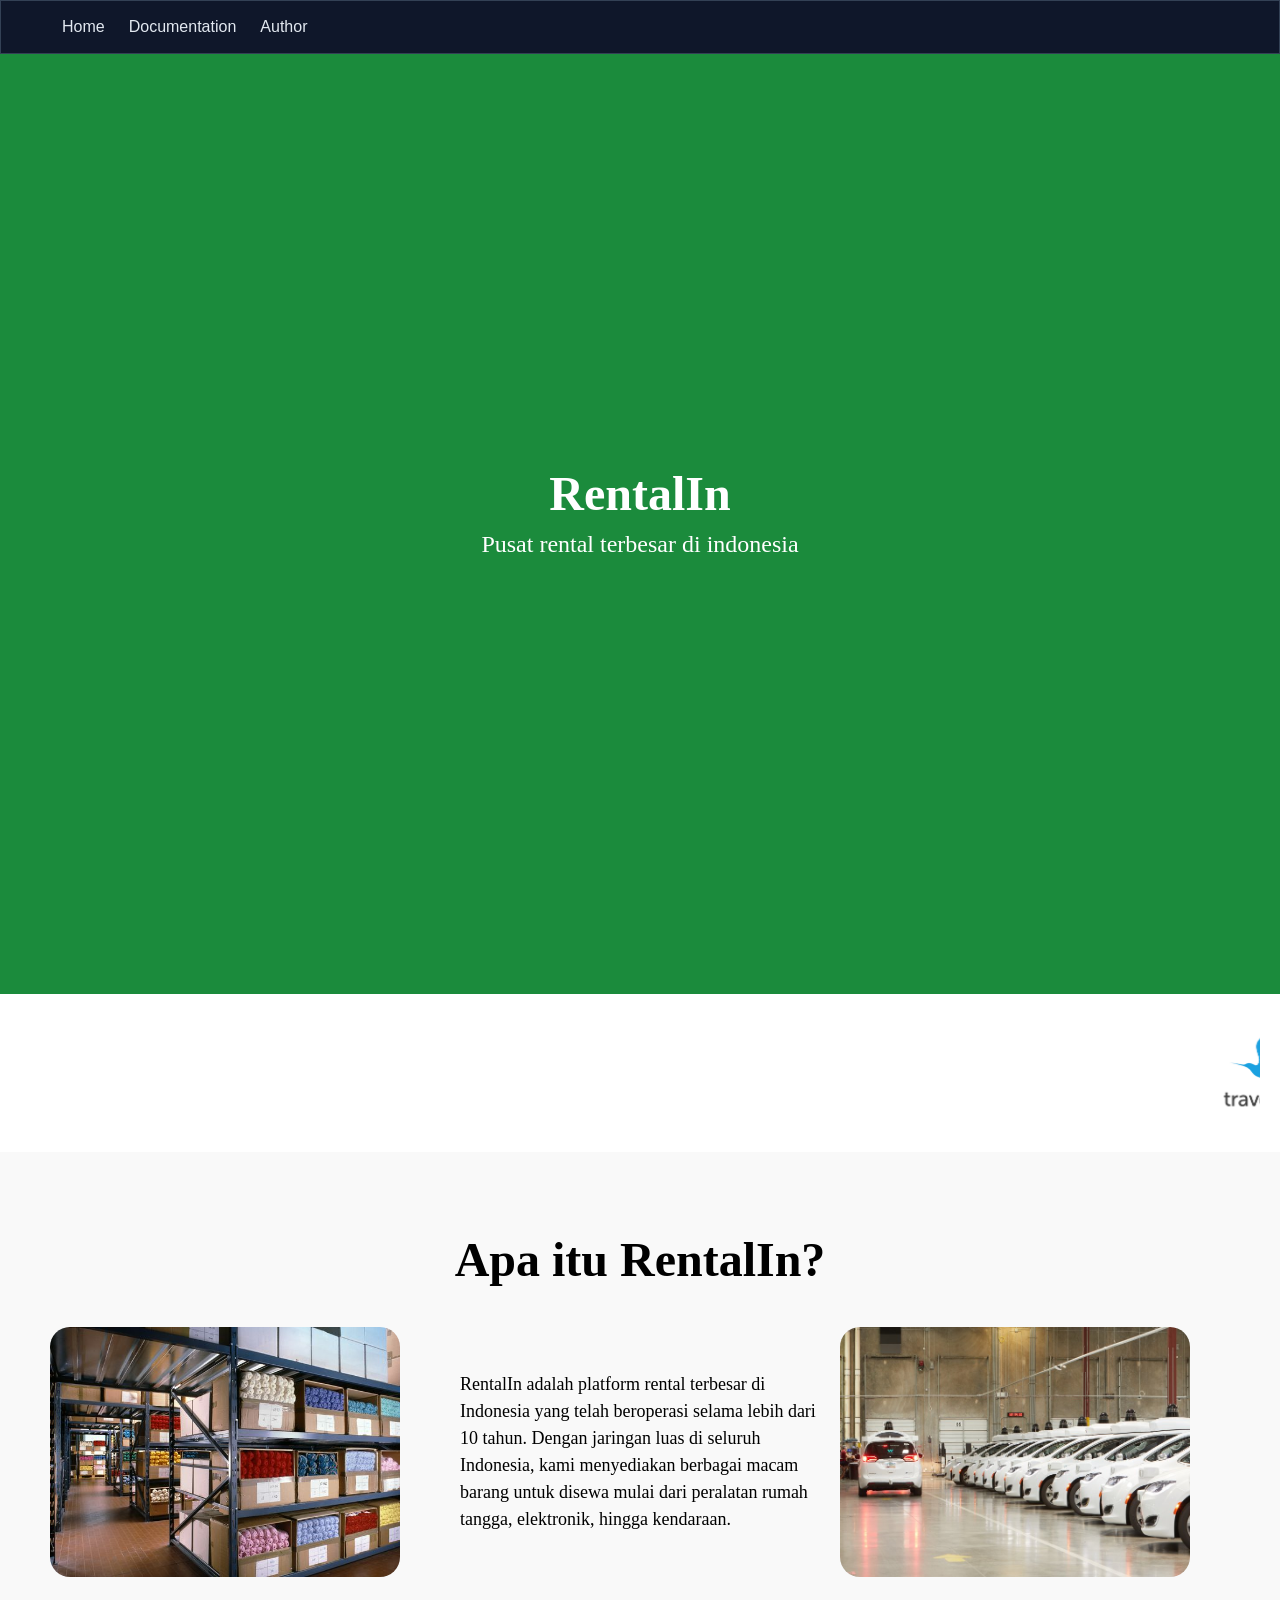
==== index.html @ 9c74ea50 "update homepage of RentalIn" ====
<!DOCTYPE html>
<html lang="en">
<head>
    <meta charset="UTF-8">
    <meta name="viewport" content="width=device-width, initial-scale=1.0">
    <title>RentalIn</title>
    <link rel="stylesheet" href="css/style.css">
</head>
<body>
    <nav>
        <ul>
            <li><a href="index.html">Home</a></li>
            <li><a href="documentation.html">Documentation</a></li>
            <li><a href="author.html">Author</a></li>
        </ul>
    </nav>
    
    <div class="title">
        <div class="title-text">
            <h1>RentalIn</h1>
            <p>
                Pusat rental terbesar di indonesia
            </p>
        </div>
    </div>
    
    <marquee behavior="scroll" direction="left" class="marqi">
        <img src="img/icon/traveloka.png" alt="Profile Picture" class="marqi-image">
        <img src="img/icon/trac.png" alt="Profile Picture" class="marqi-image">
        <img src="img/icon/pegipegi.png" alt="Profile Picture" class="marqi-image">
        <img src="img/icon/booking.png" alt="Profile Picture" class="marqi-image">
        <img src="img/icon/airbnb.png" alt="Profile Picture" class="marqi-image">
        <img src="img/icon/olx.png" alt="Profile Picture" class="marqi-image">
        <img src="img/icon/diy.png" alt="Profile Picture" class="marqi-image">
    </marquee>
    <div class="about">
        <h2>Apa itu RentalIn?</h2>
        <div class="about-content">
            <img src="img/gudang.png" alt="Profile Picture" class="about-image">
            <div class="about-text">
                <p class="description">
                    RentalIn adalah platform rental terbesar di Indonesia yang telah beroperasi selama lebih dari 10 tahun.
                    Dengan jaringan luas di seluruh Indonesia, kami menyediakan berbagai macam barang untuk disewa
                    mulai dari peralatan rumah tangga, elektronik, hingga kendaraan.
                </p>
            </div>
            <img src="img/kendaraan.png" alt="Profile Picture" class="about-image">
        </div>
    </div>
    <main>

    </main>
</body>
</html>
---- css/style.css ----
body{
    font-family: Cambria, Cochin, Georgia, Times, 'Times New Roman', serif;
    margin: 0;
    padding: 0;
}
nav a{
    color: #E2E8F0;
    text-decoration: none;
    font-family: Arial, Helvetica, sans-serif;
}

nav a:hover{
    color: #82C4FF;
    font-family: sans-serif;
}

nav li{
    list-style-type: none;
    display: inline;
    margin-left: 20px;
}
nav{
    background-color: #0F172A;
    padding: 1px;
    border: #334155 solid 1px;
}
main {
    display: flex;
    align-items: center;
    justify-content: center;
    padding: 20px;
    background-color: #114420;
}
footer {
    background-color: #2044e4;
    text-align: center;
}
.title {
    position: relative;
    background-color: #1b8b3c;
    background-size: cover;
    background-position: center;
    height: 100vh;
    padding: 20px;
    color: white;
    display: flex;
    flex-direction: column;
    justify-content: center;
    align-items: center;
}
.title-text {
    text-align: center;
    z-index: 2;
    position: relative;
}
.title h1 {
    margin: 0;
    font-size: 3em;
}
.title p {
    font-size: 1.5em;
    margin-top: 10px;
}

.card {
    background-color: #383a31;
    border-radius: 10px;
    max-width: 300px;
    overflow: hidden;
    transition: transform 0.3s ease;
    text-align: center;
}

.card:hover {
    transform: translateY(-10px);
}

.card img {
    width: 50%;
    height: auto;
    object-fit: cover;
}

.card-body {
    padding: 20px;
}

.card-body h3 {
    color: white;
    font-size: 1.5em;
    margin-bottom: 10px;
}

.card-body p {
    color: white;
    font-size: 1em;
    margin-bottom: 15px;
}
.about h2 {
   font-size: 3em; 
   margin: 30px 0 40px 0; 
}
.about-text {
    flex: 1; 
    max-width: 500px; 
}
.about {
    padding: 50px; 
    background-color: #f9f9f9; 
    text-align: center; 
}
.about-content {
    display: flex; 
    justify-content: center; 
    align-items: center; 
    max-width: 1200px; 
    margin: 0 auto; 
    text-align: left; 
}
.about-image {
    max-width: 350px; 
    width: 100%; 
    height: 250px; 
    margin-right: 40px;
    border-radius: 20px;
}
.about-image:hover {
    max-width: 350px; 
    width: 100%; 
    height: 250px; 
    margin-right: 40px;
    border-radius: 20px;
    transform: scale(1.05);
    transition-duration: 1s;
}

.description { 
    margin: 20px 20px 20px 20px; 
    font-size: 18px;
    line-height: 1.5; 
}

.marqi{
    margin: 20px;
}
.marqi-image {
    margin-left: 50px;
    width: auto;
    height: 110px;
}
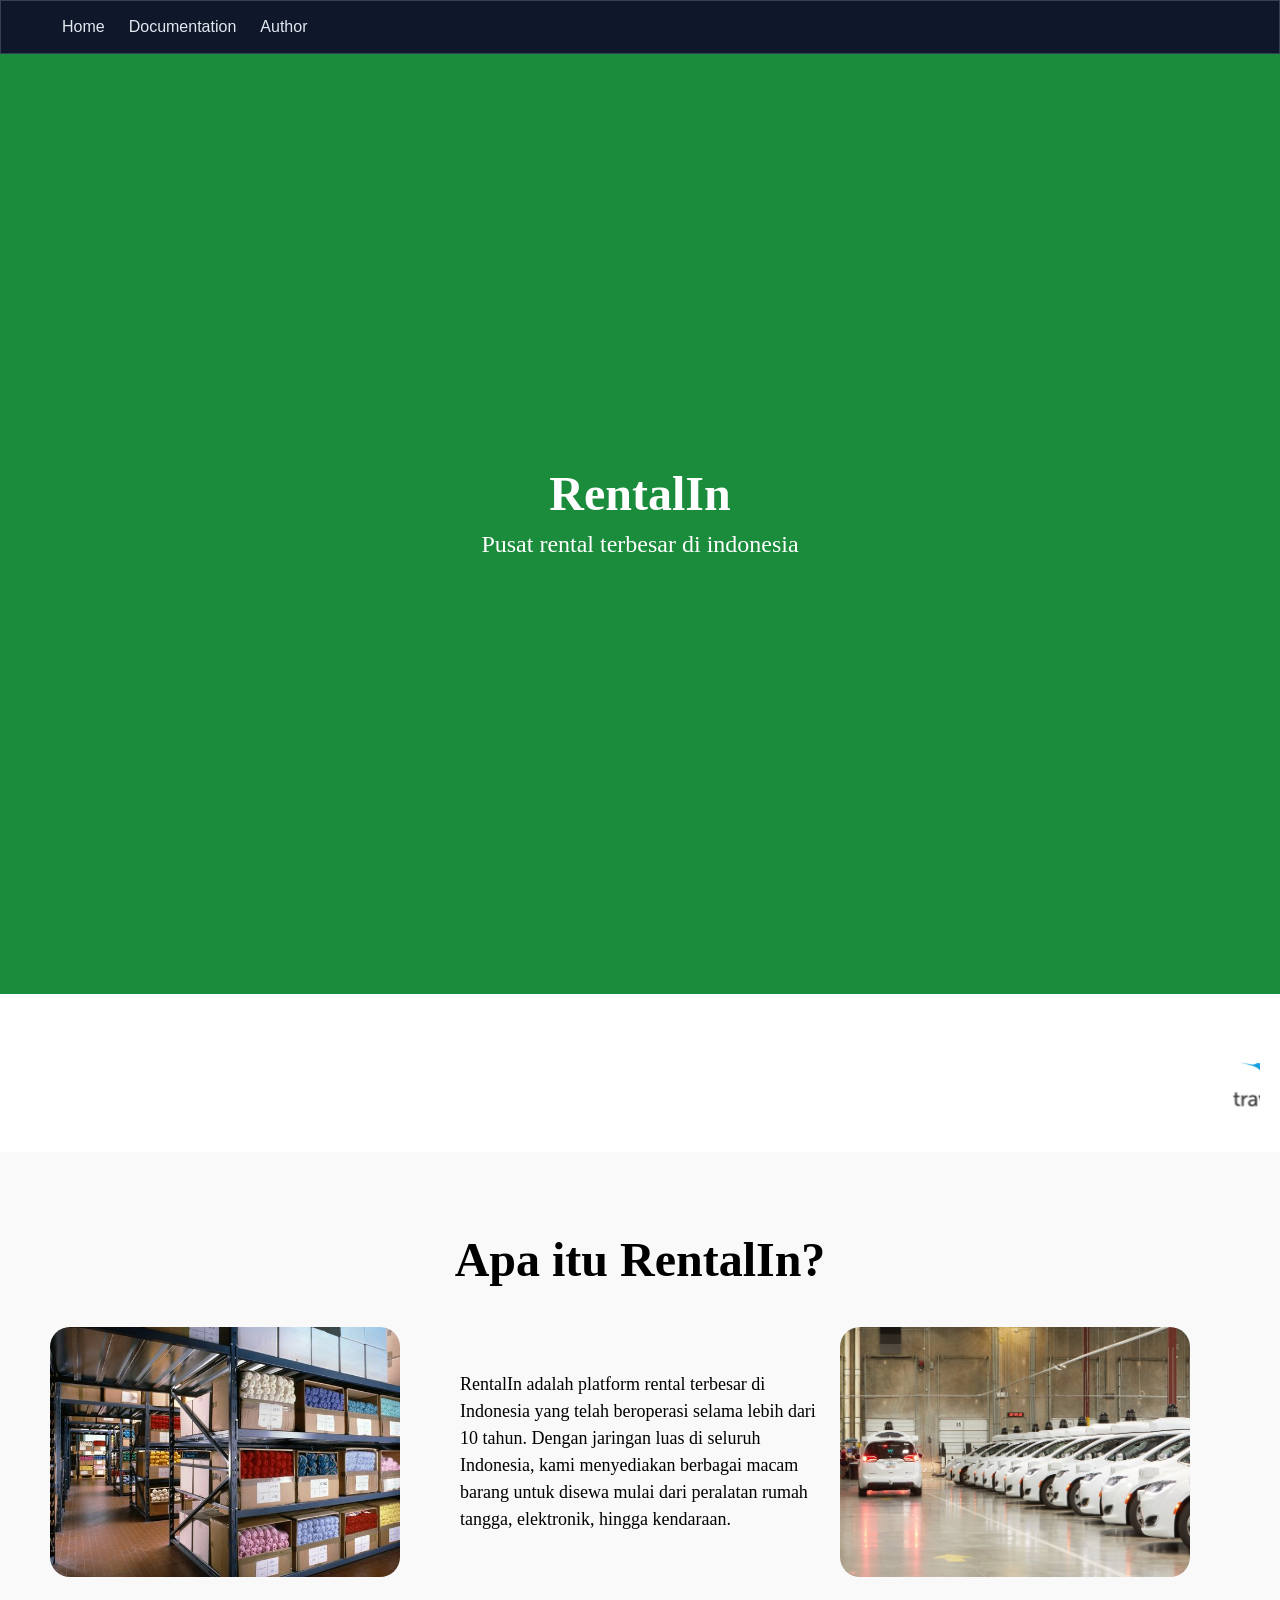
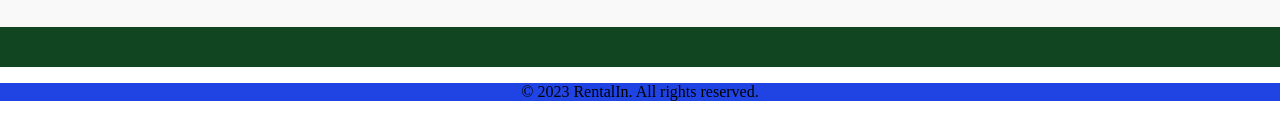
==== commit e7bb025b: "Update struktur folder!" ====
--- a/index.html
+++ b/index.html
@@ -50,5 +50,8 @@
     <main>
 
     </main>
+    <footer>
+        <p>&copy; 2023 RentalIn. All rights reserved.</p>
+    </footer>
 </body>
 </html>
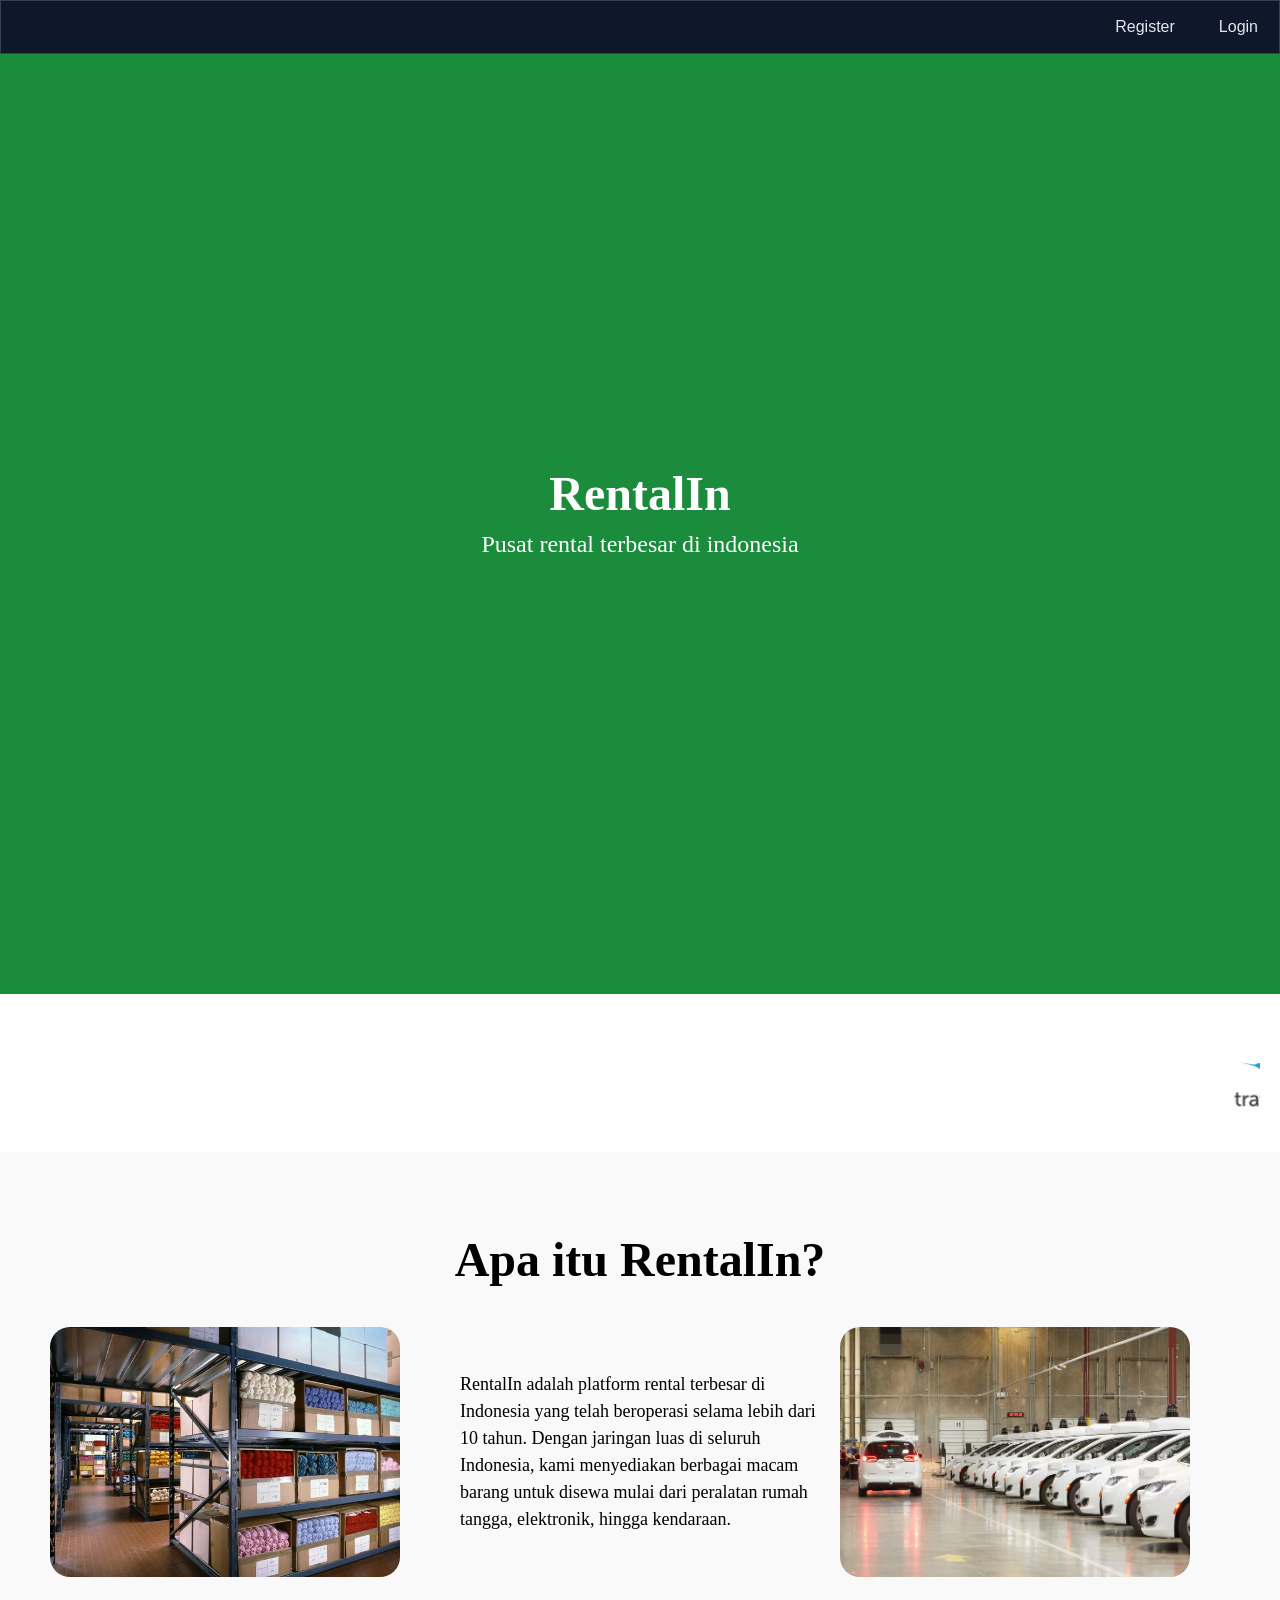
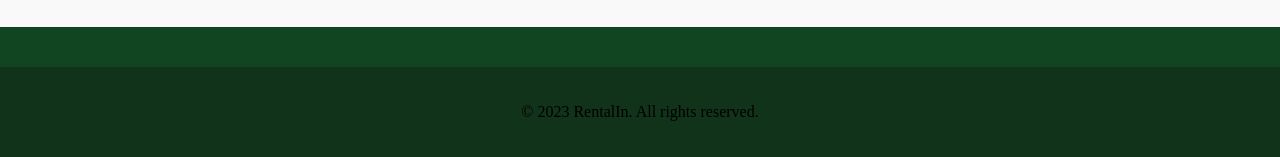
==== commit e14888f5: "sedikit perbaikan footer dan navbar" ====
--- a/index.html
+++ b/index.html
@@ -8,10 +8,10 @@
 </head>
 <body>
     <nav>
+        
         <ul>
-            <li><a href="index.html">Home</a></li>
-            <li><a href="documentation.html">Documentation</a></li>
-            <li><a href="author.html">Author</a></li>
+            <li><a href="dashboard/index.html">Register</a></li>
+            <li><a href="dashboard/login.html">Login</a></li>
         </ul>
     </nav>
     
--- a/css/style.css
+++ b/css/style.css
@@ -18,8 +18,11 @@
     list-style-type: none;
     display: inline;
     margin-left: 20px;
+    margin-right: 20px;
 }
+
 nav{
+    text-align: right;
     background-color: #0F172A;
     padding: 1px;
     border: #334155 solid 1px;
@@ -30,9 +33,12 @@
     justify-content: center;
     padding: 20px;
     background-color: #114420;
+    margin: 0px;
 }
 footer {
-    background-color: #2044e4;
+    padding: 20px;
+    margin: 0;
+    background-color: #10331a;
     text-align: center;
 }
 .title {
@@ -147,4 +153,5 @@
     margin-left: 50px;
     width: auto;
     height: 110px;
-}+}
+
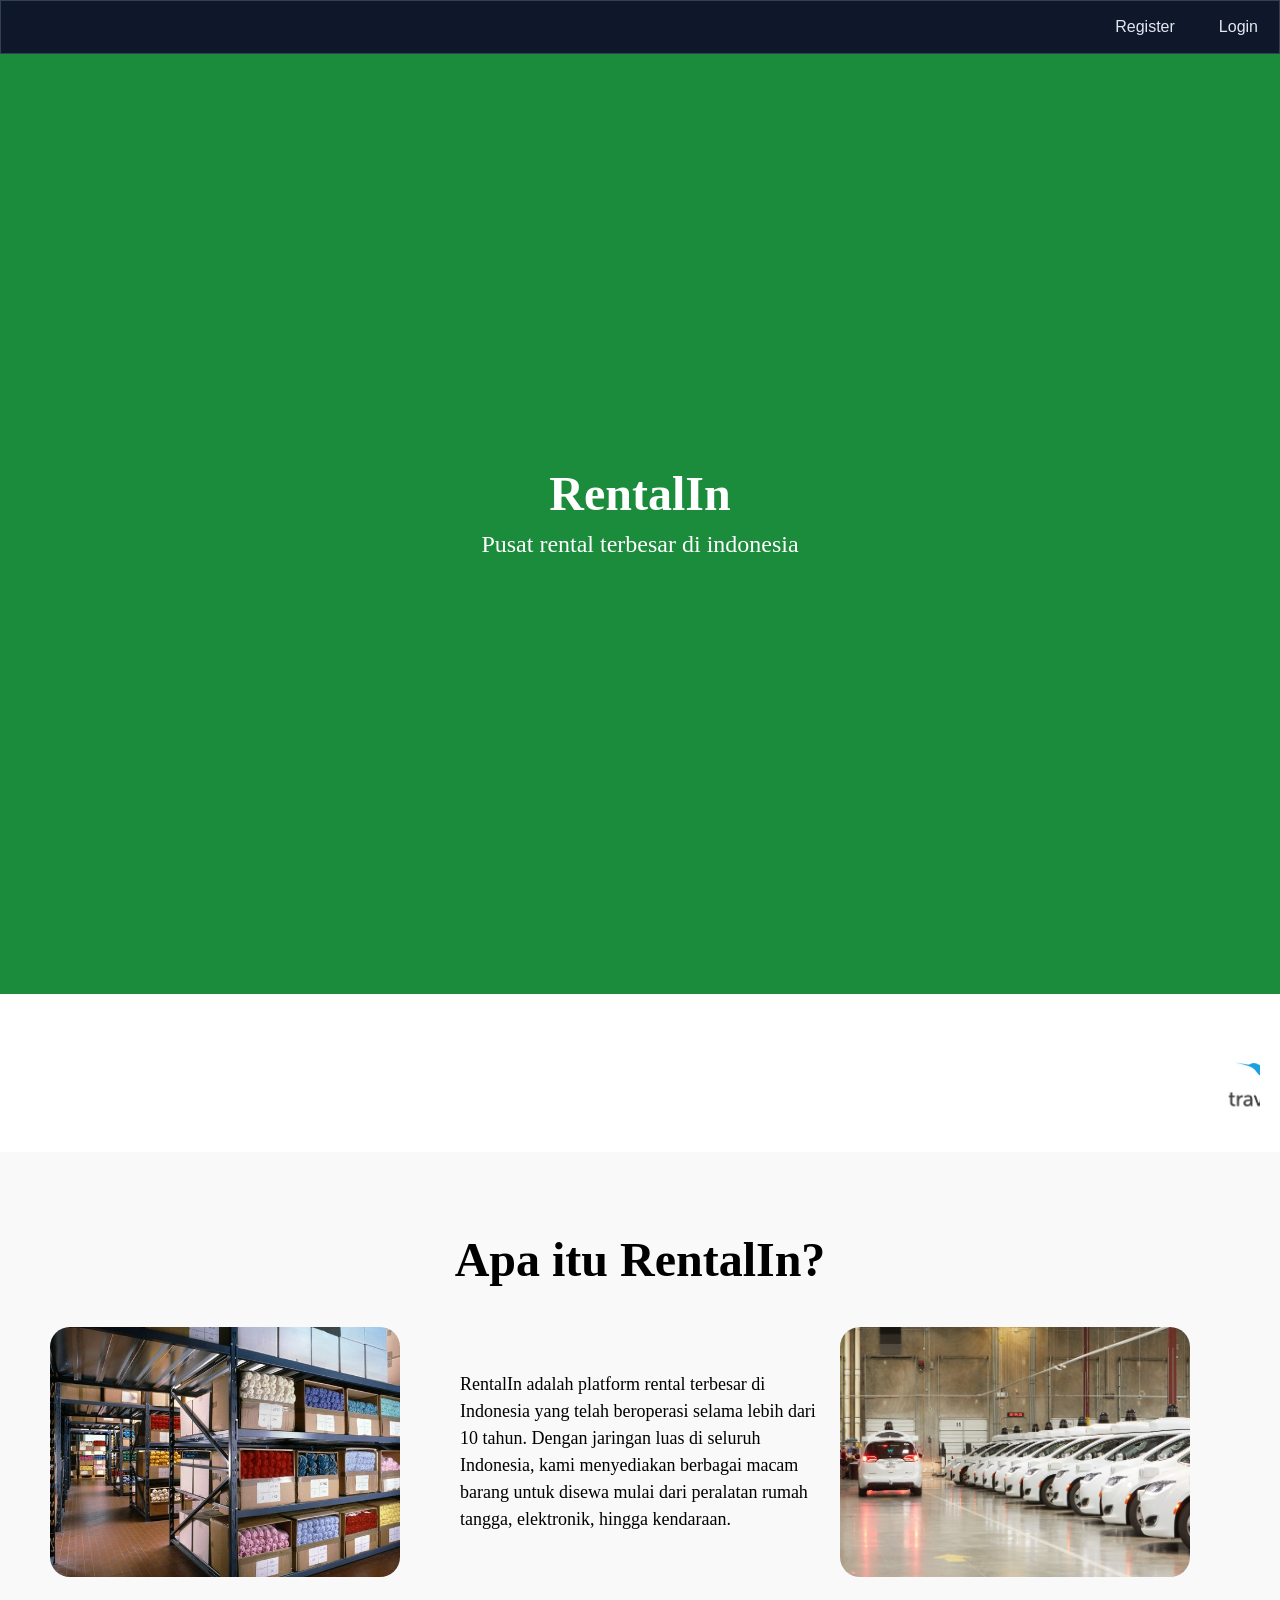
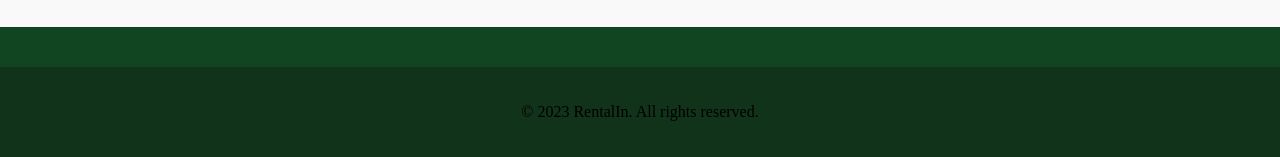
==== commit 3ee8650d: "Perbaikan lokasi struktur baru!" ====
--- a/index.html
+++ b/index.html
@@ -4,13 +4,13 @@
     <meta charset="UTF-8">
     <meta name="viewport" content="width=device-width, initial-scale=1.0">
     <title>RentalIn</title>
-    <link rel="stylesheet" href="css/style.css">
+    <link rel="stylesheet" href="assets/css/style.css">
 </head>
 <body>
     <nav>
         
         <ul>
-            <li><a href="dashboard/index.html">Register</a></li>
+            <li><a href="dashboard/register.html">Register</a></li>
             <li><a href="dashboard/login.html">Login</a></li>
         </ul>
     </nav>
--- a/assets/css/style.css
+++ b/assets/css/style.css
@@ -0,0 +1,157 @@
+body{
+    font-family: Cambria, Cochin, Georgia, Times, 'Times New Roman', serif;
+    margin: 0;
+    padding: 0;
+}
+nav a{
+    color: #E2E8F0;
+    text-decoration: none;
+    font-family: Arial, Helvetica, sans-serif;
+}
+
+nav a:hover{
+    color: #82C4FF;
+    font-family: sans-serif;
+}
+
+nav li{
+    list-style-type: none;
+    display: inline;
+    margin-left: 20px;
+    margin-right: 20px;
+}
+
+nav{
+    text-align: right;
+    background-color: #0F172A;
+    padding: 1px;
+    border: #334155 solid 1px;
+}
+main {
+    display: flex;
+    align-items: center;
+    justify-content: center;
+    padding: 20px;
+    background-color: #114420;
+    margin: 0px;
+}
+footer {
+    padding: 20px;
+    margin: 0;
+    background-color: #10331a;
+    text-align: center;
+}
+.title {
+    position: relative;
+    background-color: #1b8b3c;
+    background-size: cover;
+    background-position: center;
+    height: 100vh;
+    padding: 20px;
+    color: white;
+    display: flex;
+    flex-direction: column;
+    justify-content: center;
+    align-items: center;
+}
+.title-text {
+    text-align: center;
+    z-index: 2;
+    position: relative;
+}
+.title h1 {
+    margin: 0;
+    font-size: 3em;
+}
+.title p {
+    font-size: 1.5em;
+    margin-top: 10px;
+}
+
+.card {
+    background-color: #383a31;
+    border-radius: 10px;
+    max-width: 300px;
+    overflow: hidden;
+    transition: transform 0.3s ease;
+    text-align: center;
+}
+
+.card:hover {
+    transform: translateY(-10px);
+}
+
+.card img {
+    width: 50%;
+    height: auto;
+    object-fit: cover;
+}
+
+.card-body {
+    padding: 20px;
+}
+
+.card-body h3 {
+    color: white;
+    font-size: 1.5em;
+    margin-bottom: 10px;
+}
+
+.card-body p {
+    color: white;
+    font-size: 1em;
+    margin-bottom: 15px;
+}
+.about h2 {
+   font-size: 3em; 
+   margin: 30px 0 40px 0; 
+}
+.about-text {
+    flex: 1; 
+    max-width: 500px; 
+}
+.about {
+    padding: 50px; 
+    background-color: #f9f9f9; 
+    text-align: center; 
+}
+.about-content {
+    display: flex; 
+    justify-content: center; 
+    align-items: center; 
+    max-width: 1200px; 
+    margin: 0 auto; 
+    text-align: left; 
+}
+.about-image {
+    max-width: 350px; 
+    width: 100%; 
+    height: 250px; 
+    margin-right: 40px;
+    border-radius: 20px;
+}
+.about-image:hover {
+    max-width: 350px; 
+    width: 100%; 
+    height: 250px; 
+    margin-right: 40px;
+    border-radius: 20px;
+    transform: scale(1.05);
+    transition-duration: 1s;
+}
+
+.description { 
+    margin: 20px 20px 20px 20px; 
+    font-size: 18px;
+    line-height: 1.5; 
+}
+
+.marqi{
+    margin: 20px;
+}
+.marqi-image {
+    margin-left: 50px;
+    width: auto;
+    height: 110px;
+}
+
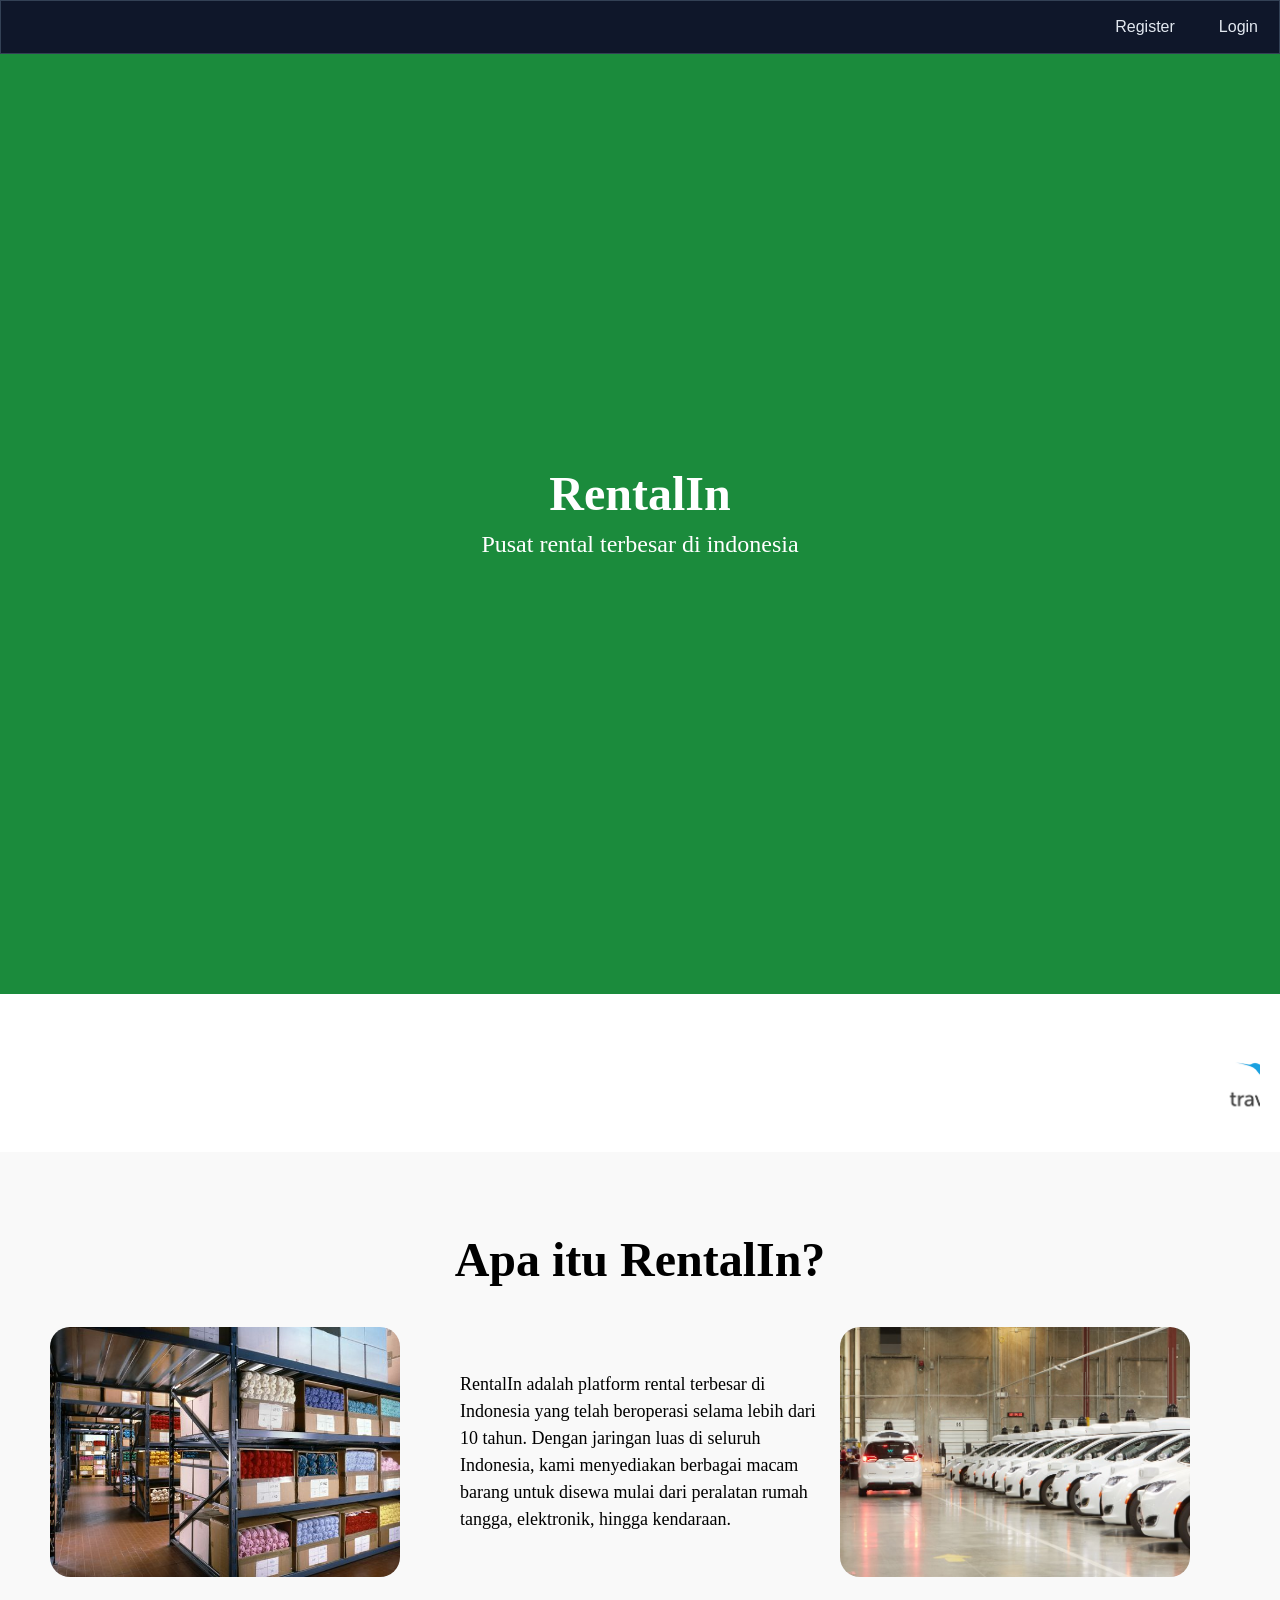
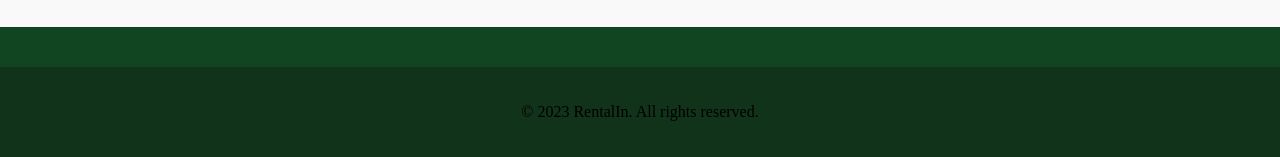
==== commit 40fa44a8: "Perbaikan struktur lokasi navbar di index.html" ====
--- a/index.html
+++ b/index.html
@@ -10,8 +10,8 @@
     <nav>
         
         <ul>
-            <li><a href="dashboard/register.html">Register</a></li>
-            <li><a href="dashboard/login.html">Login</a></li>
+            <li><a href="register.html">Register</a></li>
+            <li><a href="login.html">Login</a></li>
         </ul>
     </nav>
     
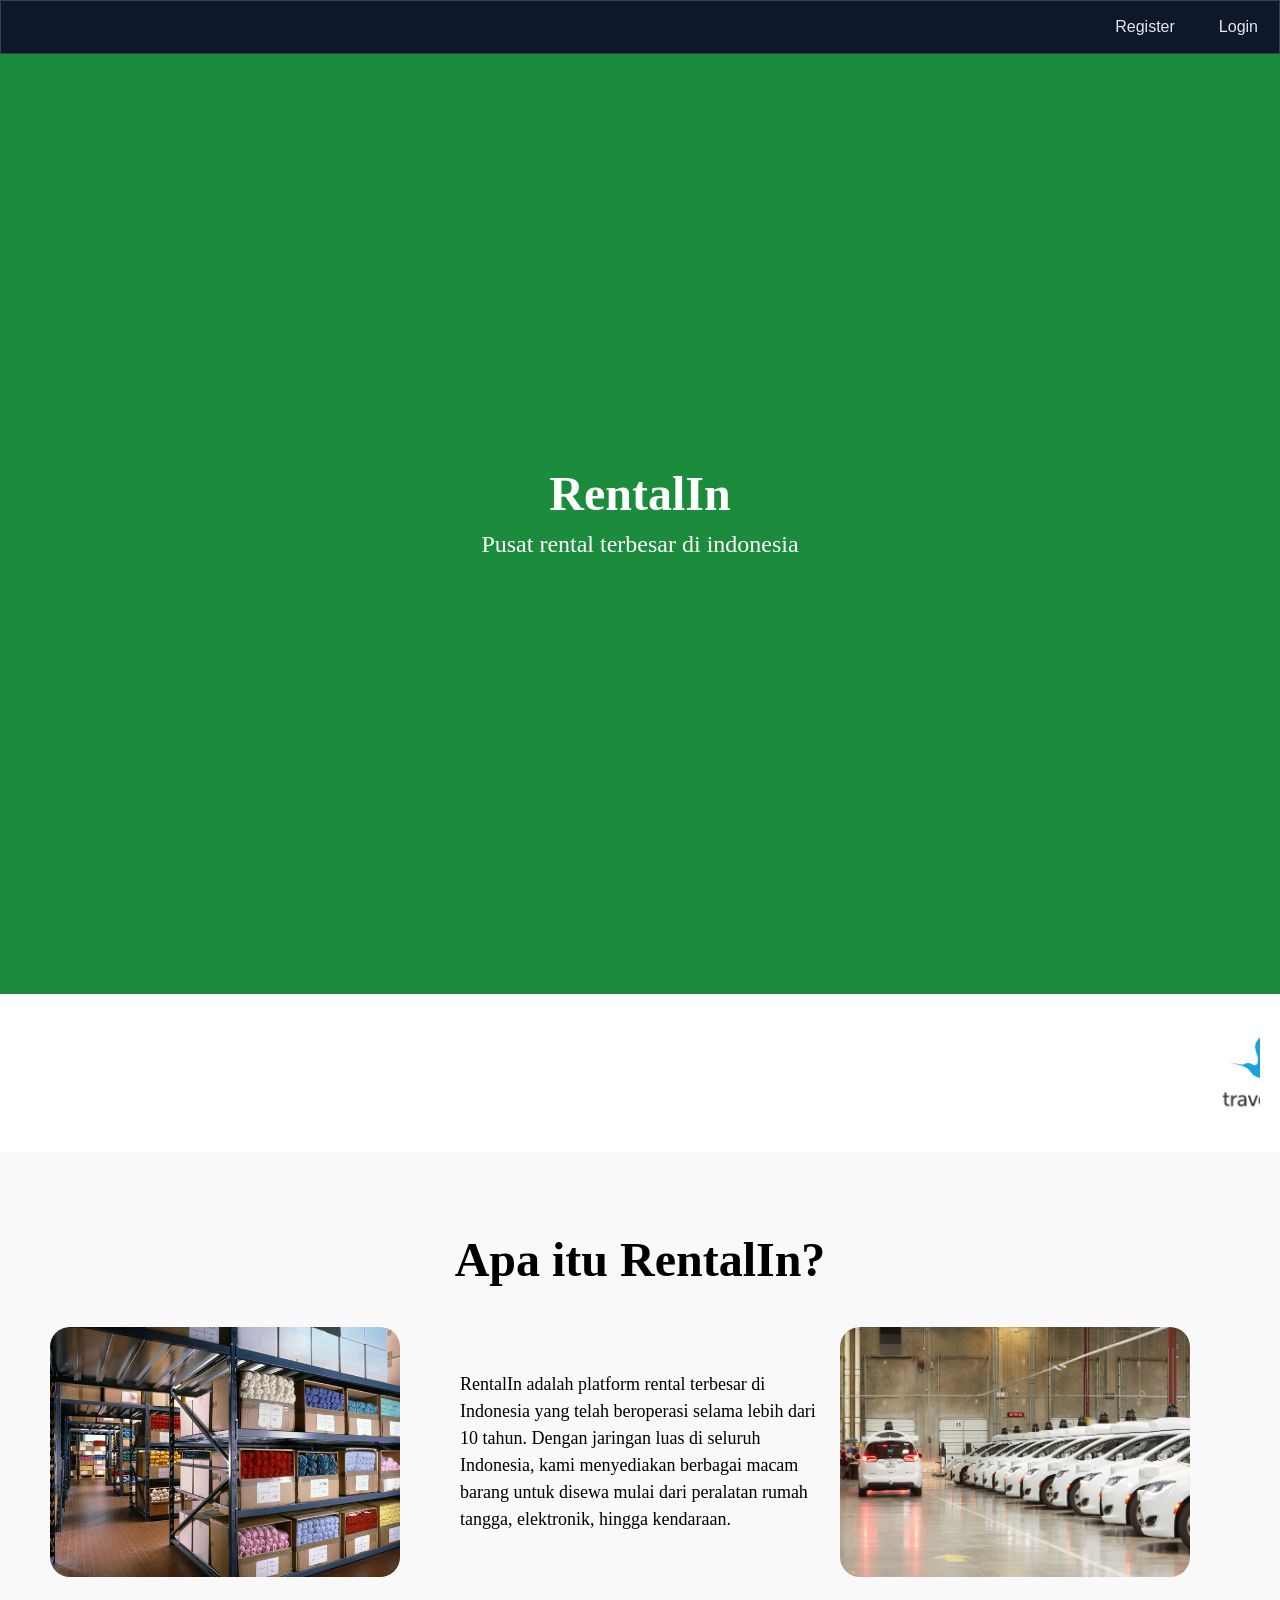
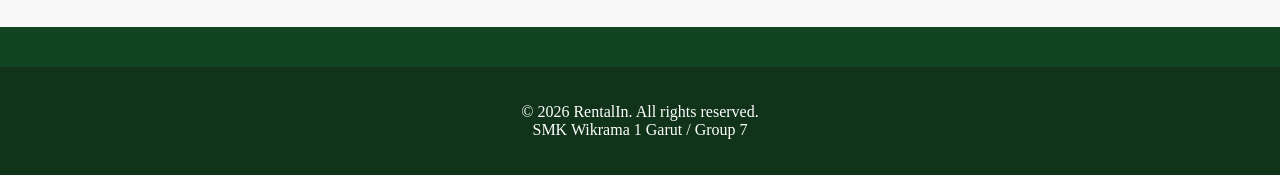
==== commit a2ad5072: "Perubahan besar backend, 4 hour dude!" ====
--- a/index.html
+++ b/index.html
@@ -25,18 +25,18 @@
     </div>
     
     <marquee behavior="scroll" direction="left" class="marqi">
-        <img src="img/icon/traveloka.png" alt="Profile Picture" class="marqi-image">
-        <img src="img/icon/trac.png" alt="Profile Picture" class="marqi-image">
-        <img src="img/icon/pegipegi.png" alt="Profile Picture" class="marqi-image">
-        <img src="img/icon/booking.png" alt="Profile Picture" class="marqi-image">
-        <img src="img/icon/airbnb.png" alt="Profile Picture" class="marqi-image">
-        <img src="img/icon/olx.png" alt="Profile Picture" class="marqi-image">
-        <img src="img/icon/diy.png" alt="Profile Picture" class="marqi-image">
+        <img src="assets/img/icon/traveloka.png" alt="Profile Picture" class="marqi-image">
+        <img src="assets/img/icon/trac.png" alt="Profile Picture" class="marqi-image">
+        <img src="assets/img/icon/pegipegi.png" alt="Profile Picture" class="marqi-image">
+        <img src="assets/img/icon/booking.png" alt="Profile Picture" class="marqi-image">
+        <img src="assets/img/icon/airbnb.png" alt="Profile Picture" class="marqi-image">
+        <img src="assets/img/icon/olx.png" alt="Profile Picture" class="marqi-image">
+        <img src="assets/img/icon/diy.png" alt="Profile Picture" class="marqi-image">
     </marquee>
     <div class="about">
         <h2>Apa itu RentalIn?</h2>
         <div class="about-content">
-            <img src="img/gudang.png" alt="Profile Picture" class="about-image">
+            <img src="assets/img/gudang.png" alt="Profile Picture" class="about-image">
             <div class="about-text">
                 <p class="description">
                     RentalIn adalah platform rental terbesar di Indonesia yang telah beroperasi selama lebih dari 10 tahun.
@@ -44,14 +44,16 @@
                     mulai dari peralatan rumah tangga, elektronik, hingga kendaraan.
                 </p>
             </div>
-            <img src="img/kendaraan.png" alt="Profile Picture" class="about-image">
+            <img src="assets/img/kendaraan.png" alt="Profile Picture" class="about-image">
         </div>
     </div>
     <main>
 
     </main>
     <footer>
-        <p>&copy; 2023 RentalIn. All rights reserved.</p>
+        <p style="color: white;">&copy; 2026 RentalIn. All rights reserved.
+            <br>SMK Wikrama 1 Garut / Group 7
+        </p>
     </footer>
 </body>
 </html>
